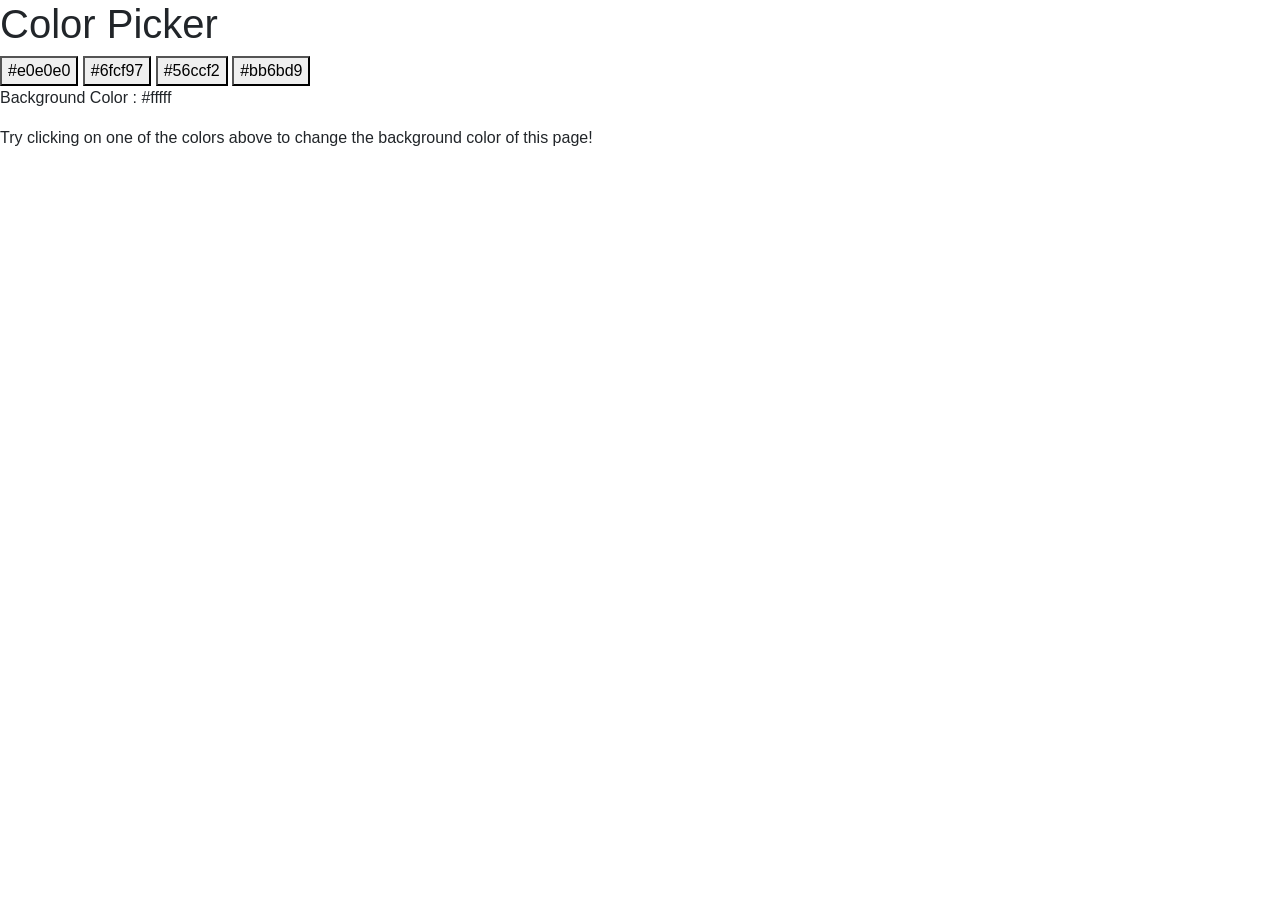
==== Color Picker/index.html @ 2a3e4278 "added code files" ====
<!DOCTYPE html>
<html>

<head>
    <link rel="stylesheet" href="https://stackpath.bootstrapcdn.com/bootstrap/4.5.2/css/bootstrap.min.css" integrity="sha384-JcKb8q3iqJ61gNV9KGb8thSsNjpSL0n8PARn9HuZOnIxN0hoP+VmmDGMN5t9UJ0Z" crossorigin="anonymous" />
    <script src="https://code.jquery.com/jquery-3.5.1.slim.min.js" integrity="sha384-DfXdz2htPH0lsSSs5nCTpuj/zy4C+OGpamoFVy38MVBnE+IbbVYUew+OrCXaRkfj" crossorigin="anonymous"></script>
    <script src="https://cdn.jsdelivr.net/npm/popper.js@1.16.1/dist/umd/popper.min.js" integrity="sha384-9/reFTGAW83EW2RDu2S0VKaIzap3H66lZH81PoYlFhbGU+6BZp6G7niu735Sk7lN" crossorigin="anonymous"></script>
    <script src="https://stackpath.bootstrapcdn.com/bootstrap/4.5.2/js/bootstrap.min.js" integrity="sha384-B4gt1jrGC7Jh4AgTPSdUtOBvfO8shuf57BaghqFfPlYxofvL8/KUEfYiJOMMV+rV" crossorigin="anonymous"></script>
</head>

<body>
    <div id="colorPickerContainer">
        <h1>Color Picker</h1>
        <div>
            <button id="button1" onclick="click()">#e0e0e0</button>
            <button id="button2">#6fcf97</button>
            <button id="button3">#56ccf2</button>
            <button id="button4">#bb6bd9</button>
        </div>
        <p class="bg">Background Color : <span id="selectedColorHexCode">#fffff</span></p>
        <p>Try clicking on one of the colors above to change the background color of this page!</p>
    </div>
</body>

</html>
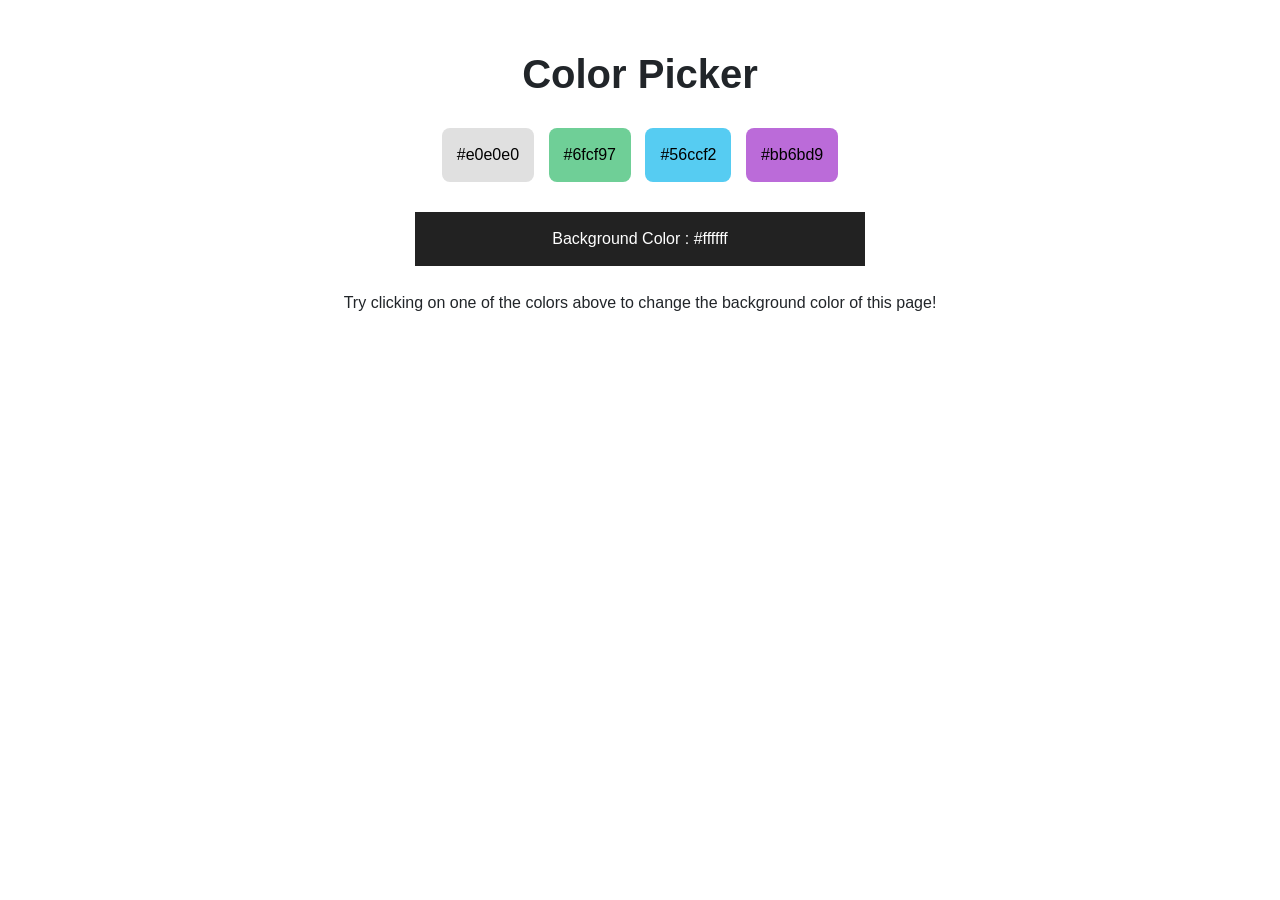
==== commit 48d961d0: "added code blocks" ====
--- a/Color Picker/index.html
+++ b/Color Picker/index.html
@@ -1,25 +1,62 @@
 <!DOCTYPE html>
-<html>
 
 <head>
-    <link rel="stylesheet" href="https://stackpath.bootstrapcdn.com/bootstrap/4.5.2/css/bootstrap.min.css" integrity="sha384-JcKb8q3iqJ61gNV9KGb8thSsNjpSL0n8PARn9HuZOnIxN0hoP+VmmDGMN5t9UJ0Z" crossorigin="anonymous" />
-    <script src="https://code.jquery.com/jquery-3.5.1.slim.min.js" integrity="sha384-DfXdz2htPH0lsSSs5nCTpuj/zy4C+OGpamoFVy38MVBnE+IbbVYUew+OrCXaRkfj" crossorigin="anonymous"></script>
-    <script src="https://cdn.jsdelivr.net/npm/popper.js@1.16.1/dist/umd/popper.min.js" integrity="sha384-9/reFTGAW83EW2RDu2S0VKaIzap3H66lZH81PoYlFhbGU+6BZp6G7niu735Sk7lN" crossorigin="anonymous"></script>
-    <script src="https://stackpath.bootstrapcdn.com/bootstrap/4.5.2/js/bootstrap.min.js" integrity="sha384-B4gt1jrGC7Jh4AgTPSdUtOBvfO8shuf57BaghqFfPlYxofvL8/KUEfYiJOMMV+rV" crossorigin="anonymous"></script>
+    <meta charset="UTF-8">
+    <meta name="viewport" content="width=device-width, initial-scale=1.0">
+
+    <title>Color Picker</title>
+
+    <link rel="stylesheet" href="https://stackpath.bootstrapcdn.com/bootstrap/4.5.2/css/bootstrap.min.css" />
+
+    <link rel="stylesheet" href="style.css">
 </head>
 
 <body>
-    <div id="colorPickerContainer">
-        <h1>Color Picker</h1>
-        <div>
-            <button id="button1" onclick="click()">#e0e0e0</button>
-            <button id="button2">#6fcf97</button>
-            <button id="button3">#56ccf2</button>
-            <button id="button4">#bb6bd9</button>
+
+
+    <!DOCTYPE html>
+    <html lang="en">
+
+    <head>
+        <meta charset="UTF-8">
+        <meta name="viewport" content="width=device-width, initial-scale=1.0">
+
+        <title>Color Picker</title>
+
+        <link rel="stylesheet" href="https://stackpath.bootstrapcdn.com/bootstrap/4.5.2/css/bootstrap.min.css">
+        <link rel="stylesheet" href="style.css">
+    </head>
+
+    <body>
+
+        <div id="colorPickerContainer">
+            <h1>Color Picker</h1>
+
+            <div>
+                <button id="button1">#e0e0e0</button>
+                <button id="button2">#6fcf97</button>
+                <button id="button3">#56ccf2</button>
+                <button id="button4">#bb6bd9</button>
+            </div>
+
+            <p class="bg">
+                Background Color :
+                <span id="selectedColorHexCode">#ffffff</span>
+            </p>
+
+            <p>
+                Try clicking on one of the colors above to change
+                the background color of this page!
+            </p>
         </div>
-        <p class="bg">Background Color : <span id="selectedColorHexCode">#fffff</span></p>
-        <p>Try clicking on one of the colors above to change the background color of this page!</p>
-    </div>
+
+        <script src="script.js"></script>
+
+    </body>
+
+    </html>
+
+
 </body>
 
 </html>
--- a/Color Picker/style.css
+++ b/Color Picker/style.css
@@ -0,0 +1,50 @@
+@import url('https://fonts.googleapis.com/css2?family=Bree+Serif&family=Caveat:wght@400;700&family=Lobster&family=Monoton&family=Open+Sans:ital,wght@0,400;0,700;1,400;1,700&family=Playfair+Display+SC:ital,wght@0,400;0,700;1,700&family=Playfair+Display:ital,wght@0,400;0,700;1,700&family=Roboto:ital,wght@0,400;0,700;1,400;1,700&family=Source+Sans+Pro:ital,wght@0,400;0,700;1,700&family=Work+Sans:ital,wght@0,400;0,700;1,700&display=swap');
+
+
+
+body {
+    background-color: #ffffff;
+    font-family: Arial, sans-serif;
+}
+
+#colorPickerContainer {
+    text-align: center;
+    padding: 50px 15px;
+}
+
+#colorPickerContainer h1 {
+    font-weight: bold;
+    margin-bottom: 25px;
+}
+
+button {
+    padding: 15px;
+    margin: 5px;
+    border: none;
+    border-radius: 8px;
+    cursor: pointer;
+}
+
+#button1 {
+    background-color: #e0e0e0;
+}
+
+#button2 {
+    background-color: #6fcf97;
+}
+
+#button3 {
+    background-color: #56ccf2;
+}
+
+#button4 {
+    background-color: #bb6bd9;
+}
+
+.bg {
+    background-color: #222222;
+    color: white;
+    padding: 15px;
+    margin: 25px auto;
+    max-width: 450px;
+}
--- a/Color Picker/style.css
+++ b/Color Picker/style.css
@@ -0,0 +1,50 @@
+@import url('https://fonts.googleapis.com/css2?family=Bree+Serif&family=Caveat:wght@400;700&family=Lobster&family=Monoton&family=Open+Sans:ital,wght@0,400;0,700;1,400;1,700&family=Playfair+Display+SC:ital,wght@0,400;0,700;1,700&family=Playfair+Display:ital,wght@0,400;0,700;1,700&family=Roboto:ital,wght@0,400;0,700;1,400;1,700&family=Source+Sans+Pro:ital,wght@0,400;0,700;1,700&family=Work+Sans:ital,wght@0,400;0,700;1,700&display=swap');
+
+
+
+body {
+    background-color: #ffffff;
+    font-family: Arial, sans-serif;
+}
+
+#colorPickerContainer {
+    text-align: center;
+    padding: 50px 15px;
+}
+
+#colorPickerContainer h1 {
+    font-weight: bold;
+    margin-bottom: 25px;
+}
+
+button {
+    padding: 15px;
+    margin: 5px;
+    border: none;
+    border-radius: 8px;
+    cursor: pointer;
+}
+
+#button1 {
+    background-color: #e0e0e0;
+}
+
+#button2 {
+    background-color: #6fcf97;
+}
+
+#button3 {
+    background-color: #56ccf2;
+}
+
+#button4 {
+    background-color: #bb6bd9;
+}
+
+.bg {
+    background-color: #222222;
+    color: white;
+    padding: 15px;
+    margin: 25px auto;
+    max-width: 450px;
+}
